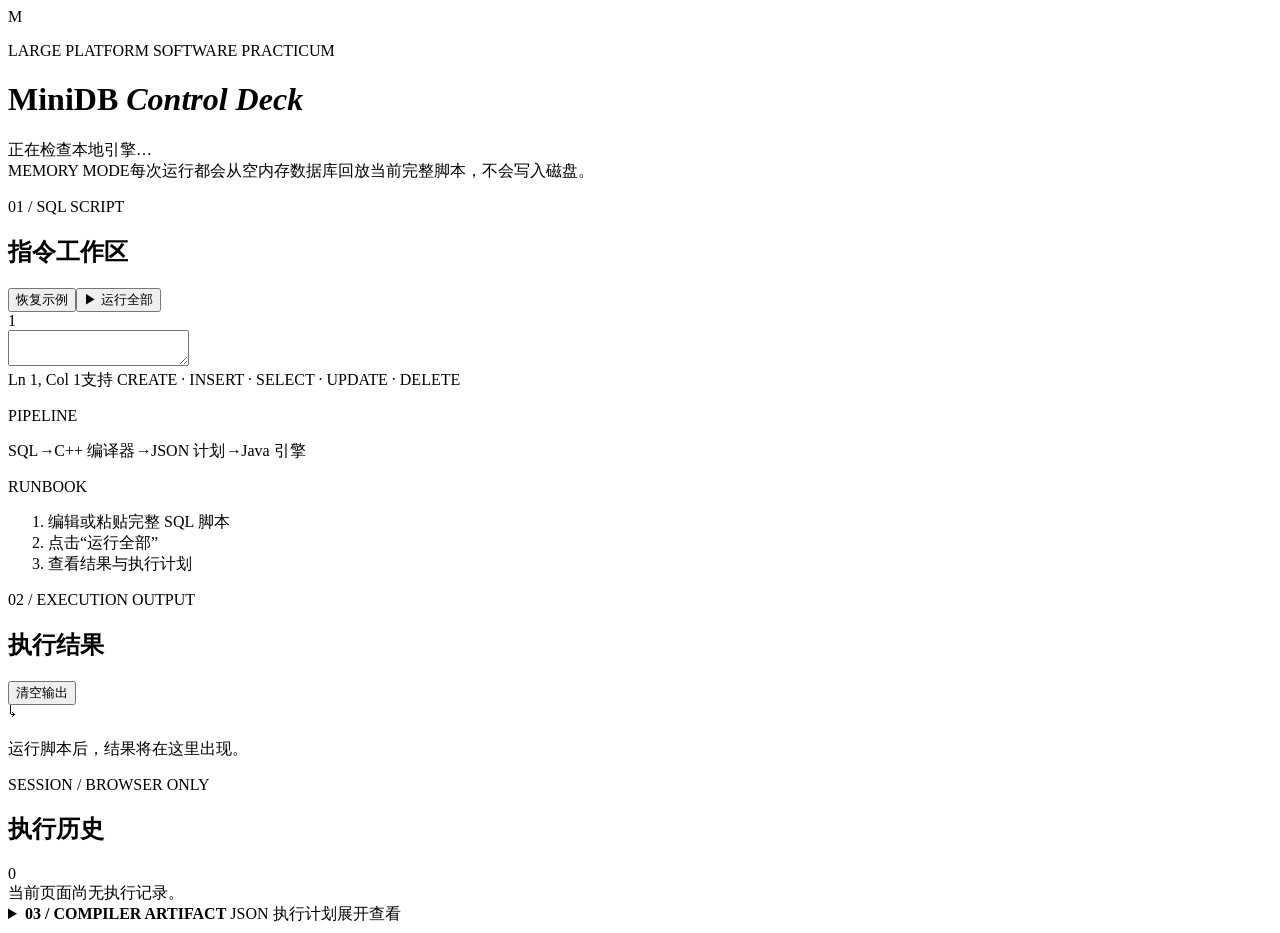
==== minidb-engine/src/main/resources/web/index.html @ a753193e "feat: add Java MiniDB engine and web console" ====
<!doctype html>
<html lang="zh-CN">
<head>
  <meta charset="UTF-8" />
  <meta name="viewport" content="width=device-width, initial-scale=1.0" />
  <title>MiniDB · SQL 演示台</title>
  <link rel="stylesheet" href="/app.css" />
</head>
<body>
  <main class="shell">
    <header class="masthead">
      <div class="brand"><span class="brand-mark">M</span><div><p class="eyebrow">LARGE PLATFORM SOFTWARE PRACTICUM</p><h1>MiniDB <em>Control Deck</em></h1></div></div>
      <div class="system-state"><span id="status-dot" class="dot"></span><span id="system-status">正在检查本地引擎…</span></div>
    </header>

    <section class="notice"><span class="notice-label">MEMORY MODE</span><span>每次运行都会从空内存数据库回放当前完整脚本，不会写入磁盘。</span></section>

    <section class="workspace">
      <article class="editor-card panel">
        <div class="panel-head"><div><p class="kicker">01 / SQL SCRIPT</p><h2>指令工作区</h2></div><div class="editor-actions"><button id="restore" class="quiet">恢复示例</button><button id="execute" class="primary"><span>▶</span> 运行全部</button></div></div>
        <div class="editor-wrap"><div id="line-numbers" aria-hidden="true">1</div><textarea id="sql" spellcheck="false" aria-label="SQL 脚本编辑器"></textarea></div>
        <footer class="editor-foot"><span id="cursor-info">Ln 1, Col 1</span><span>支持 CREATE · INSERT · SELECT · UPDATE · DELETE</span></footer>
      </article>

      <aside class="side-stack">
        <article class="panel architecture"><p class="kicker">PIPELINE</p><div class="pipe"><span>SQL</span><i>→</i><span>C++ 编译器</span><i>→</i><span>JSON 计划</span><i>→</i><span>Java 引擎</span></div></article>
        <article class="panel quick-guide"><p class="kicker">RUNBOOK</p><ol><li>编辑或粘贴完整 SQL 脚本</li><li>点击“运行全部”</li><li>查看结果与执行计划</li></ol></article>
      </aside>
    </section>

    <section class="results-grid">
      <article class="panel result-panel">
        <div class="panel-head compact"><div><p class="kicker">02 / EXECUTION OUTPUT</p><h2>执行结果</h2></div><button id="clear-output" class="quiet">清空输出</button></div>
        <div id="result" class="result-empty"><span class="empty-glyph">↳</span><p>运行脚本后，结果将在这里出现。</p></div>
      </article>
      <article class="panel history-panel">
        <div class="panel-head compact"><div><p class="kicker">SESSION / BROWSER ONLY</p><h2>执行历史</h2></div><span id="history-count" class="count">0</span></div>
        <div id="history" class="history-empty">当前页面尚无执行记录。</div>
      </article>
    </section>

    <details class="panel plan-panel" id="plan-panel">
      <summary><span><b>03 / COMPILER ARTIFACT</b> JSON 执行计划</span><span class="summary-hint">展开查看</span></summary>
      <pre id="plan">等待一次成功执行…</pre>
    </details>
  </main>
  <template id="command-template"><section class="command-result"><div class="command-title"></div><p></p></section></template>
  <script src="/app.js"></script>
</body>
</html>
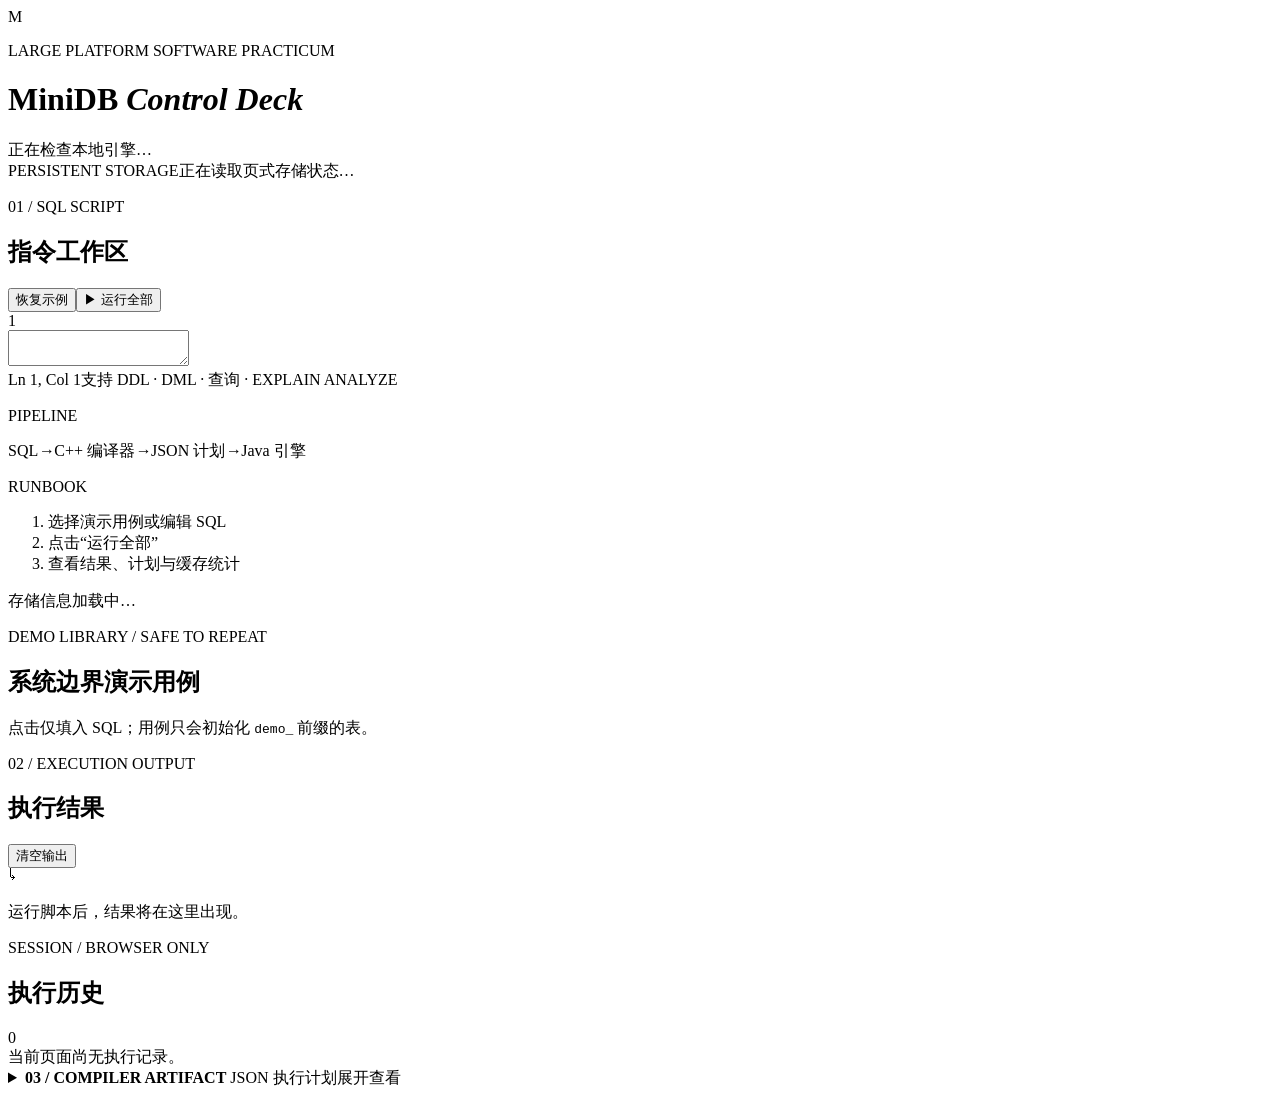
==== commit b4011eb2: "feat: integrate persistent page storage and web console" ====
--- a/minidb-engine/src/main/resources/web/index.html
+++ b/minidb-engine/src/main/resources/web/index.html
@@ -13,19 +13,24 @@
       <div class="system-state"><span id="status-dot" class="dot"></span><span id="system-status">正在检查本地引擎…</span></div>
     </header>
 
-    <section class="notice"><span class="notice-label">MEMORY MODE</span><span>每次运行都会从空内存数据库回放当前完整脚本，不会写入磁盘。</span></section>
+    <section class="notice persistent-notice"><span class="notice-label">PERSISTENT STORAGE</span><span id="storage-notice">正在读取页式存储状态…</span></section>
 
     <section class="workspace">
       <article class="editor-card panel">
         <div class="panel-head"><div><p class="kicker">01 / SQL SCRIPT</p><h2>指令工作区</h2></div><div class="editor-actions"><button id="restore" class="quiet">恢复示例</button><button id="execute" class="primary"><span>▶</span> 运行全部</button></div></div>
         <div class="editor-wrap"><div id="line-numbers" aria-hidden="true">1</div><textarea id="sql" spellcheck="false" aria-label="SQL 脚本编辑器"></textarea></div>
-        <footer class="editor-foot"><span id="cursor-info">Ln 1, Col 1</span><span>支持 CREATE · INSERT · SELECT · UPDATE · DELETE</span></footer>
+        <footer class="editor-foot"><span id="cursor-info">Ln 1, Col 1</span><span>支持 DDL · DML · 查询 · EXPLAIN ANALYZE</span></footer>
       </article>
 
       <aside class="side-stack">
         <article class="panel architecture"><p class="kicker">PIPELINE</p><div class="pipe"><span>SQL</span><i>→</i><span>C++ 编译器</span><i>→</i><span>JSON 计划</span><i>→</i><span>Java 引擎</span></div></article>
-        <article class="panel quick-guide"><p class="kicker">RUNBOOK</p><ol><li>编辑或粘贴完整 SQL 脚本</li><li>点击“运行全部”</li><li>查看结果与执行计划</li></ol></article>
+        <article class="panel quick-guide"><p class="kicker">RUNBOOK</p><ol><li>选择演示用例或编辑 SQL</li><li>点击“运行全部”</li><li>查看结果、计划与缓存统计</li></ol><p id="storage-detail" class="storage-detail">存储信息加载中…</p></article>
       </aside>
+    </section>
+
+    <section class="panel demo-panel" aria-labelledby="demo-title">
+      <div class="panel-head compact"><div><p class="kicker">DEMO LIBRARY / SAFE TO REPEAT</p><h2 id="demo-title">系统边界演示用例</h2></div><p class="demo-note">点击仅填入 SQL；用例只会初始化 <code>demo_</code> 前缀的表。</p></div>
+      <div id="demo-cases" class="demo-cases"></div>
     </section>
 
     <section class="results-grid">
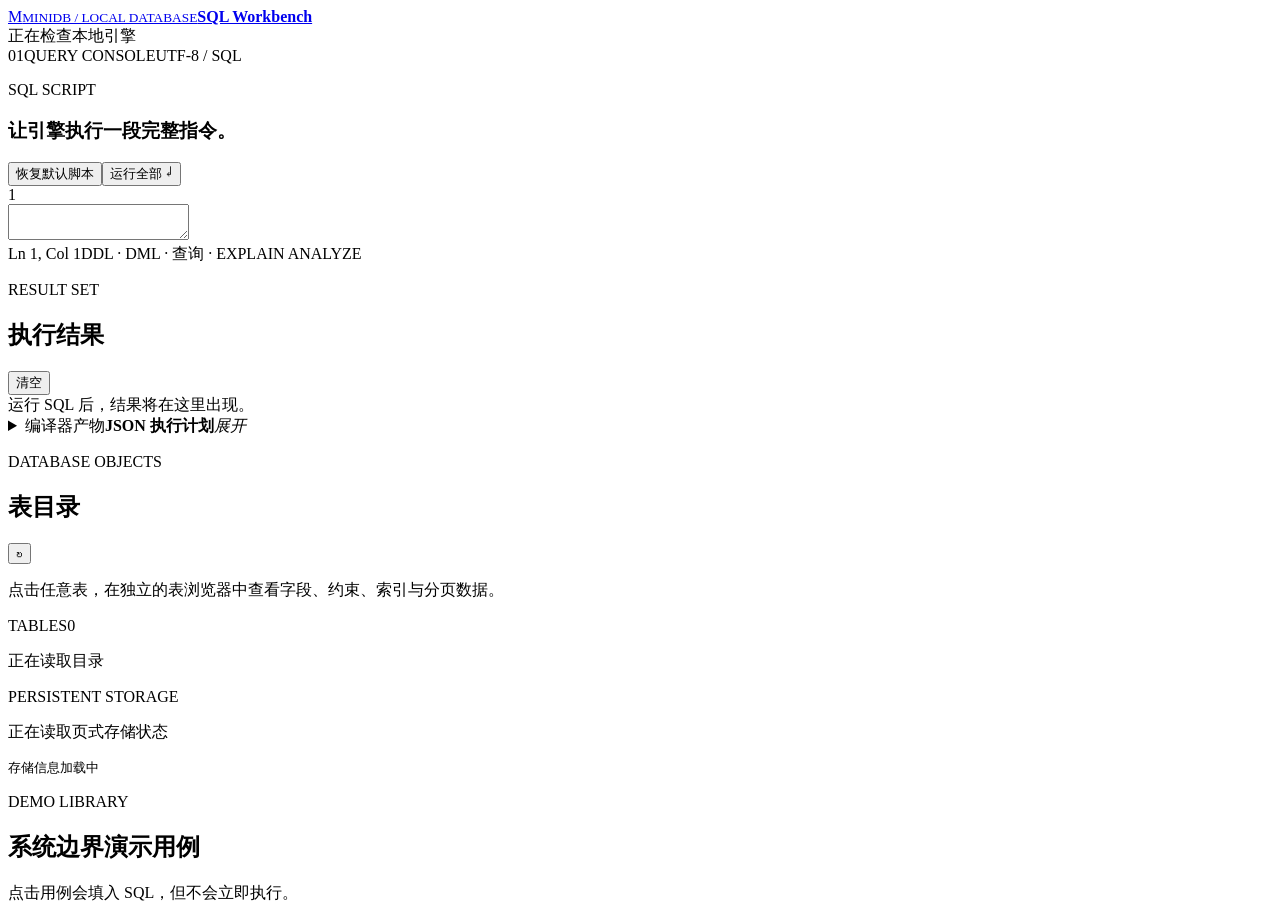
==== commit 9605cc15: "feat: add indexed scans and database workbench" ====
--- a/minidb-engine/src/main/resources/web/index.html
+++ b/minidb-engine/src/main/resources/web/index.html
@@ -3,53 +3,41 @@
 <head>
   <meta charset="UTF-8" />
   <meta name="viewport" content="width=device-width, initial-scale=1.0" />
-  <title>MiniDB · SQL 演示台</title>
+  <title>MiniDB · SQL 工作台</title>
   <link rel="stylesheet" href="/app.css" />
 </head>
-<body>
-  <main class="shell">
-    <header class="masthead">
-      <div class="brand"><span class="brand-mark">M</span><div><p class="eyebrow">LARGE PLATFORM SOFTWARE PRACTICUM</p><h1>MiniDB <em>Control Deck</em></h1></div></div>
-      <div class="system-state"><span id="status-dot" class="dot"></span><span id="system-status">正在检查本地引擎…</span></div>
+<body class="console-page">
+  <main class="console-shell">
+    <header class="console-header">
+      <a class="wordmark" href="/" aria-label="MiniDB SQL 工作台"><span class="wordmark-mark">M</span><span><small>MINIDB / LOCAL DATABASE</small><strong>SQL Workbench</strong></span></a>
+      <div class="live-state"><span id="status-dot" class="status-dot"></span><span id="system-status">正在检查本地引擎</span></div>
     </header>
 
-    <section class="notice persistent-notice"><span class="notice-label">PERSISTENT STORAGE</span><span id="storage-notice">正在读取页式存储状态…</span></section>
+    <div class="console-layout">
+      <section class="console-column">
+        <article class="command-station">
+          <div class="station-topline"><span>01</span><span>QUERY CONSOLE</span><span>UTF-8 / SQL</span></div>
+          <div class="station-heading"><div><p>SQL SCRIPT</p><h1>让引擎执行一段完整指令。</h1></div><div class="station-actions"><button id="restore" class="text-button" type="button">恢复默认脚本</button><button id="execute" class="execute-button" type="button">运行全部 <span>↵</span></button></div></div>
+          <div class="editor-wrap"><div id="line-numbers" aria-hidden="true">1</div><textarea id="sql" spellcheck="false" aria-label="SQL 脚本编辑器"></textarea></div>
+          <footer class="editor-footer"><span id="cursor-info">Ln 1, Col 1</span><span>DDL · DML · 查询 · EXPLAIN ANALYZE</span></footer>
+        </article>
 
-    <section class="workspace">
-      <article class="editor-card panel">
-        <div class="panel-head"><div><p class="kicker">01 / SQL SCRIPT</p><h2>指令工作区</h2></div><div class="editor-actions"><button id="restore" class="quiet">恢复示例</button><button id="execute" class="primary"><span>▶</span> 运行全部</button></div></div>
-        <div class="editor-wrap"><div id="line-numbers" aria-hidden="true">1</div><textarea id="sql" spellcheck="false" aria-label="SQL 脚本编辑器"></textarea></div>
-        <footer class="editor-foot"><span id="cursor-info">Ln 1, Col 1</span><span>支持 DDL · DML · 查询 · EXPLAIN ANALYZE</span></footer>
-      </article>
+        <section class="output-zone" aria-label="执行输出">
+          <div class="zone-heading"><div><p>RESULT SET</p><h2>执行结果</h2></div><button id="clear-output" class="text-button" type="button">清空</button></div>
+          <div id="result" class="result-empty">运行 SQL 后，结果将在这里出现。</div>
+        </section>
 
-      <aside class="side-stack">
-        <article class="panel architecture"><p class="kicker">PIPELINE</p><div class="pipe"><span>SQL</span><i>→</i><span>C++ 编译器</span><i>→</i><span>JSON 计划</span><i>→</i><span>Java 引擎</span></div></article>
-        <article class="panel quick-guide"><p class="kicker">RUNBOOK</p><ol><li>选择演示用例或编辑 SQL</li><li>点击“运行全部”</li><li>查看结果、计划与缓存统计</li></ol><p id="storage-detail" class="storage-detail">存储信息加载中…</p></article>
+        <details class="plan-zone" id="plan-panel"><summary><span>编译器产物</span><strong>JSON 执行计划</strong><em>展开</em></summary><pre id="plan">等待一次成功执行</pre></details>
+      </section>
+
+      <aside class="side-rail">
+        <section class="rail-block object-block" aria-labelledby="object-title"><div class="rail-heading"><div><p>DATABASE OBJECTS</p><h2 id="object-title">表目录</h2></div><button id="refresh-catalog" class="round-button" type="button" aria-label="刷新表目录">↻</button></div><p class="rail-copy">点击任意表，在独立的表浏览器中查看字段、约束、索引与分页数据。</p><div class="table-heading"><span>TABLES</span><span id="table-count">0</span></div><div id="table-tree" class="table-tree" aria-live="polite"><p class="tree-message">正在读取目录</p></div></section>
+        <section class="rail-block storage-block"><p class="storage-label">PERSISTENT STORAGE</p><p id="storage-notice">正在读取页式存储状态</p><pre id="storage-detail">存储信息加载中</pre></section>
       </aside>
-    </section>
+    </div>
 
-    <section class="panel demo-panel" aria-labelledby="demo-title">
-      <div class="panel-head compact"><div><p class="kicker">DEMO LIBRARY / SAFE TO REPEAT</p><h2 id="demo-title">系统边界演示用例</h2></div><p class="demo-note">点击仅填入 SQL；用例只会初始化 <code>demo_</code> 前缀的表。</p></div>
-      <div id="demo-cases" class="demo-cases"></div>
-    </section>
-
-    <section class="results-grid">
-      <article class="panel result-panel">
-        <div class="panel-head compact"><div><p class="kicker">02 / EXECUTION OUTPUT</p><h2>执行结果</h2></div><button id="clear-output" class="quiet">清空输出</button></div>
-        <div id="result" class="result-empty"><span class="empty-glyph">↳</span><p>运行脚本后，结果将在这里出现。</p></div>
-      </article>
-      <article class="panel history-panel">
-        <div class="panel-head compact"><div><p class="kicker">SESSION / BROWSER ONLY</p><h2>执行历史</h2></div><span id="history-count" class="count">0</span></div>
-        <div id="history" class="history-empty">当前页面尚无执行记录。</div>
-      </article>
-    </section>
-
-    <details class="panel plan-panel" id="plan-panel">
-      <summary><span><b>03 / COMPILER ARTIFACT</b> JSON 执行计划</span><span class="summary-hint">展开查看</span></summary>
-      <pre id="plan">等待一次成功执行…</pre>
-    </details>
+    <section class="demo-library" aria-labelledby="demo-title"><div class="demo-intro"><p>DEMO LIBRARY</p><h2 id="demo-title">系统边界演示用例</h2><span>点击用例会填入 SQL，但不会立即执行。</span></div><div id="demo-cases" class="demo-cases"></div></section>
   </main>
-  <template id="command-template"><section class="command-result"><div class="command-title"></div><p></p></section></template>
   <script src="/app.js"></script>
 </body>
 </html>
